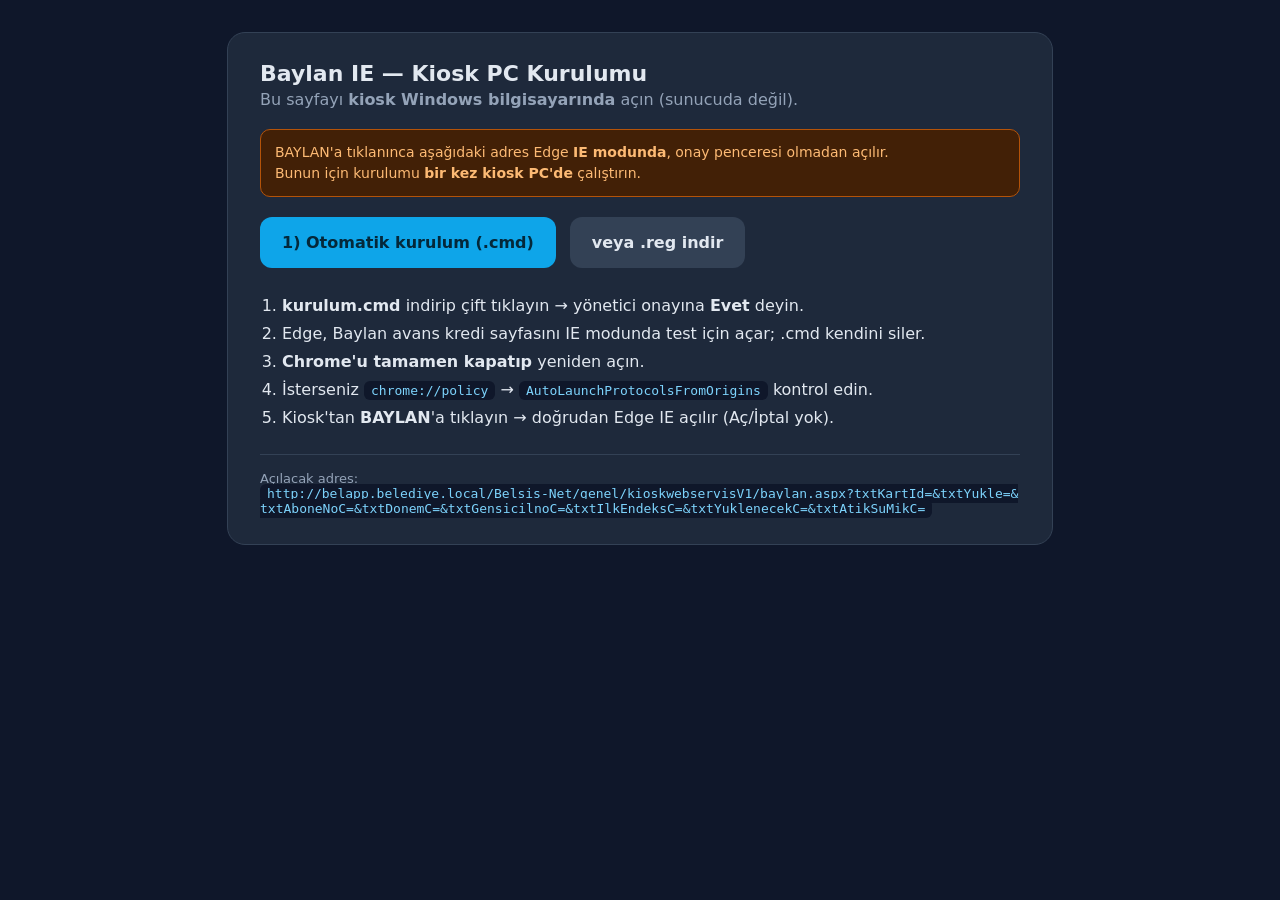
==== public/baylan-ie/index.html @ 573512c0 "s" ====
<!doctype html>
<html lang="tr">
<head>
<meta charset="utf-8">
<meta name="viewport" content="width=device-width, initial-scale=1">
<title>Kırklareli Kiosk · Baylan Kurulum</title>
<style>
  body { font-family: system-ui, Segoe UI, Arial, sans-serif; background:#0f172a; color:#e2e8f0; margin:0; padding:32px; }
  .card { max-width:760px; margin:0 auto; background:#1e293b; border:1px solid #334155; border-radius:18px; padding:28px 32px; }
  h1 { font-size:22px; margin:0 0 4px; }
  p.sub { color:#94a3b8; margin:0 0 20px; }
  .warn { background:#422006; border:1px solid #b45309; color:#fdba74; padding:12px 14px; border-radius:10px; margin-bottom:20px; font-size:14px; line-height:1.5; }
  .btns { display:flex; gap:14px; flex-wrap:wrap; margin:16px 0 24px; }
  a.btn { display:inline-block; text-decoration:none; font-weight:700; padding:16px 22px; border-radius:12px; }
  a.primary { background:#0ea5e9; color:#04283a; }
  a.secondary { background:#334155; color:#e2e8f0; }
  ol { line-height:1.75; padding-left:22px; }
  code { background:#0f172a; padding:2px 7px; border-radius:6px; color:#7dd3fc; word-break:break-all; }
  .note { margin-top:22px; font-size:13px; color:#94a3b8; border-top:1px solid #334155; padding-top:16px; }
</style>
</head>
<body>
<div class="card">
  <h1>Baylan IE — Kiosk PC Kurulumu</h1>
  <p class="sub">Bu sayfayı <b>kiosk Windows bilgisayarında</b> açın (sunucuda değil).</p>

  <div class="warn">
    BAYLAN'a tıklanınca aşağıdaki adres Edge <b>IE modunda</b>, onay penceresi olmadan açılır.<br>
    Bunun için kurulumu <b>bir kez kiosk PC'de</b> çalıştırın.
  </div>

  <div class="btns">
    <a class="btn primary" href="kurulum.cmd" download>1) Otomatik kurulum (.cmd)</a>
    <a class="btn secondary" href="kurulum.reg" download>veya .reg indir</a>
  </div>

  <ol>
    <li><b>kurulum.cmd</b> indirip çift tıklayın → yönetici onayına <b>Evet</b> deyin.</li>
    <li>Edge, Baylan avans kredi sayfasını IE modunda test için açar; .cmd kendini siler.</li>
    <li><b>Chrome'u tamamen kapatıp</b> yeniden açın.</li>
    <li>İsterseniz <code>chrome://policy</code> → <code>AutoLaunchProtocolsFromOrigins</code> kontrol edin.</li>
    <li>Kiosk'tan <b>BAYLAN</b>'a tıklayın → doğrudan Edge IE açılır (Aç/İptal yok).</li>
  </ol>

  <div class="note">
    Açılacak adres:<br><code>http://belapp.belediye.local/Belsis-Net/genel/kioskwebservisV1/baylan.aspx?txtKartId=&amp;txtYukle=&amp;txtAboneNoC=&amp;txtDonemC=&amp;txtGensicilnoC=&amp;txtIlkEndeksC=&amp;txtYuklenecekC=&amp;txtAtikSuMikC=</code>
  </div>
</div>
</body>
</html>
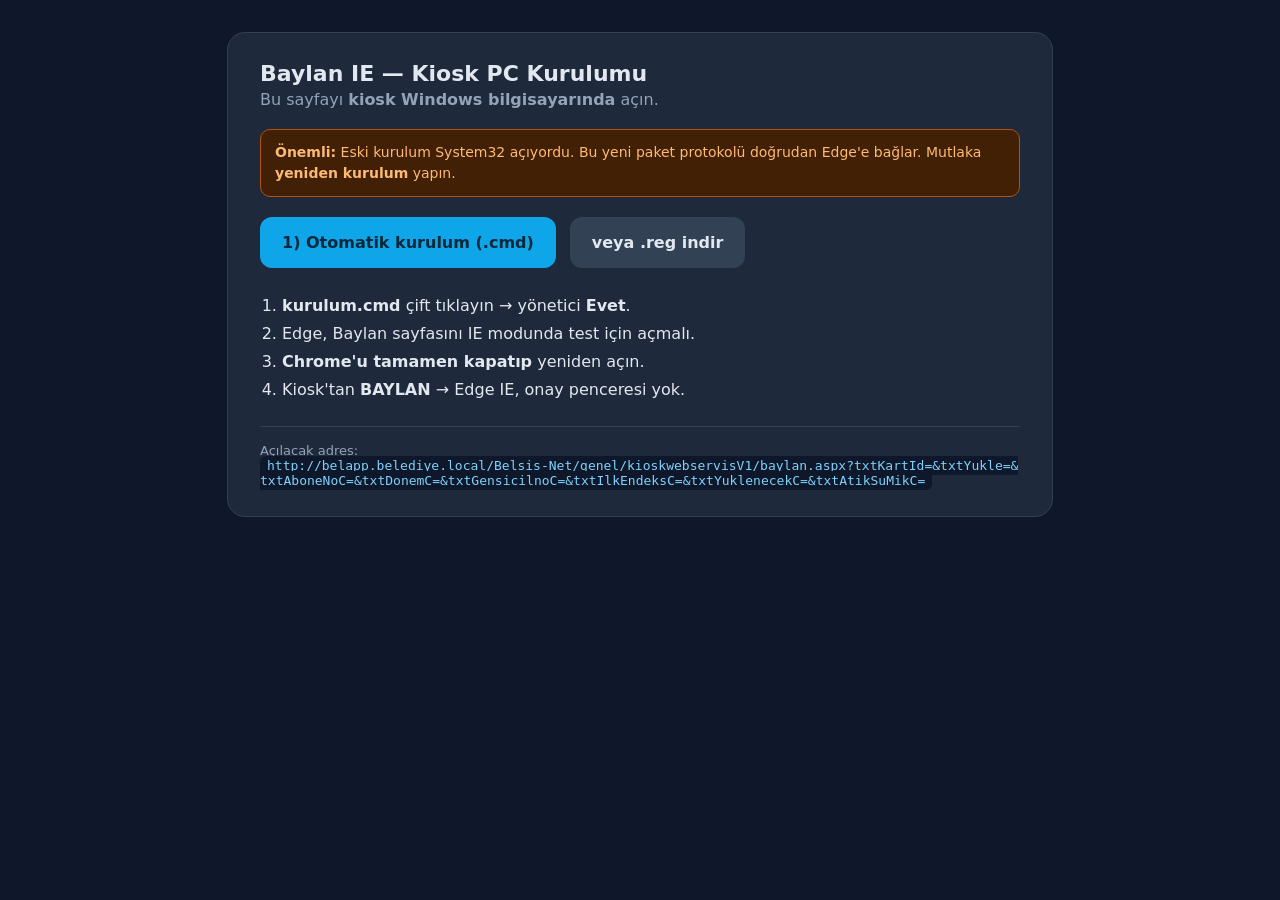
==== commit 123b3d05: "s" ====
--- a/public/baylan-ie/index.html
+++ b/public/baylan-ie/index.html
@@ -22,11 +22,11 @@
 <body>
 <div class="card">
   <h1>Baylan IE — Kiosk PC Kurulumu</h1>
-  <p class="sub">Bu sayfayı <b>kiosk Windows bilgisayarında</b> açın (sunucuda değil).</p>
+  <p class="sub">Bu sayfayı <b>kiosk Windows bilgisayarında</b> açın.</p>
 
   <div class="warn">
-    BAYLAN'a tıklanınca aşağıdaki adres Edge <b>IE modunda</b>, onay penceresi olmadan açılır.<br>
-    Bunun için kurulumu <b>bir kez kiosk PC'de</b> çalıştırın.
+    <b>Önemli:</b> Eski kurulum System32 açıyordu. Bu yeni paket protokolü
+    doğrudan Edge'e bağlar. Mutlaka <b>yeniden kurulum</b> yapın.
   </div>
 
   <div class="btns">
@@ -35,11 +35,10 @@
   </div>
 
   <ol>
-    <li><b>kurulum.cmd</b> indirip çift tıklayın → yönetici onayına <b>Evet</b> deyin.</li>
-    <li>Edge, Baylan avans kredi sayfasını IE modunda test için açar; .cmd kendini siler.</li>
+    <li><b>kurulum.cmd</b> çift tıklayın → yönetici <b>Evet</b>.</li>
+    <li>Edge, Baylan sayfasını IE modunda test için açmalı.</li>
     <li><b>Chrome'u tamamen kapatıp</b> yeniden açın.</li>
-    <li>İsterseniz <code>chrome://policy</code> → <code>AutoLaunchProtocolsFromOrigins</code> kontrol edin.</li>
-    <li>Kiosk'tan <b>BAYLAN</b>'a tıklayın → doğrudan Edge IE açılır (Aç/İptal yok).</li>
+    <li>Kiosk'tan <b>BAYLAN</b> → Edge IE, onay penceresi yok.</li>
   </ol>
 
   <div class="note">
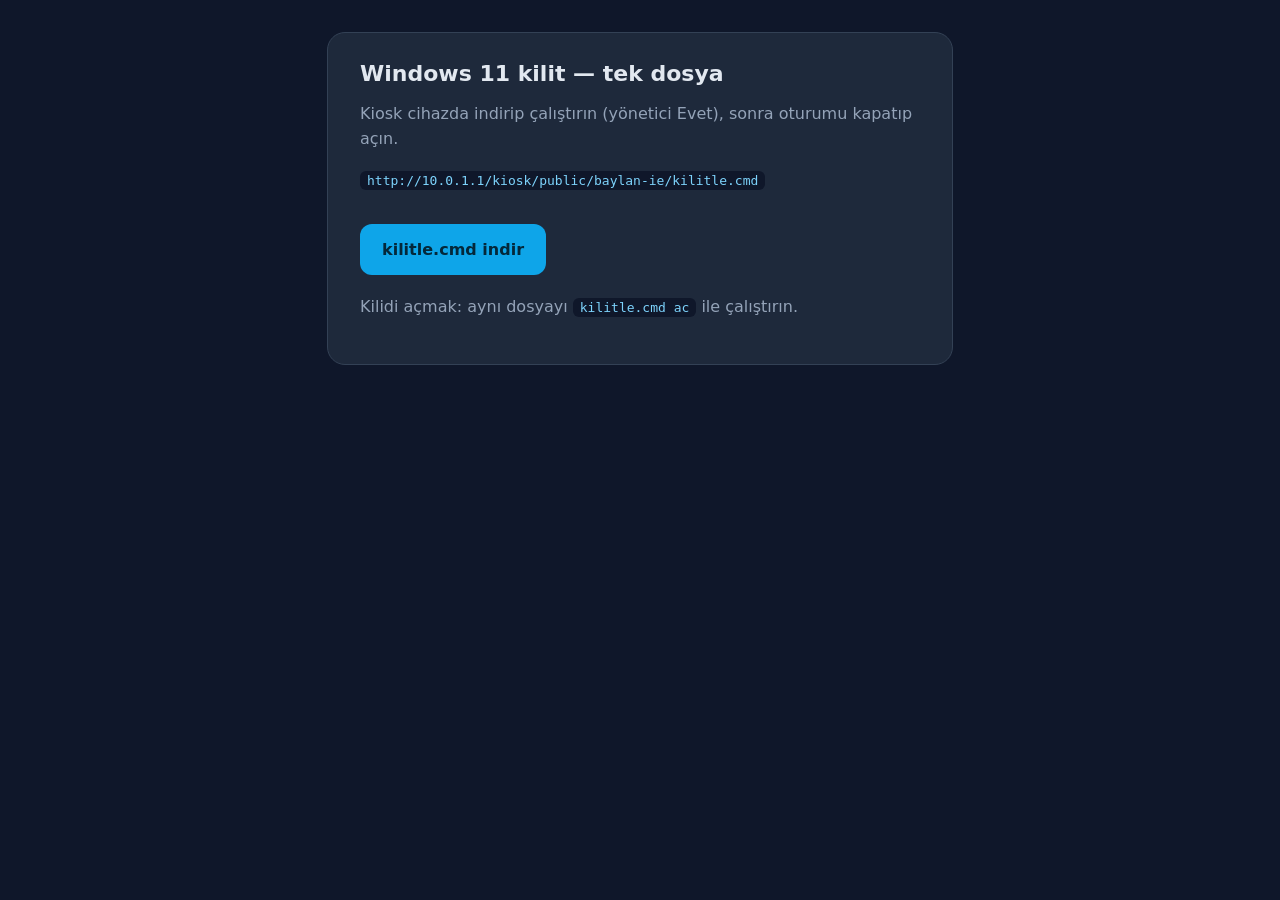
==== commit 688ed664: "s" ====
--- a/public/baylan-ie/index.html
+++ b/public/baylan-ie/index.html
@@ -3,47 +3,23 @@
 <head>
 <meta charset="utf-8">
 <meta name="viewport" content="width=device-width, initial-scale=1">
-<title>Kırklareli Kiosk · Baylan Kurulum</title>
+<title>Kırklareli Kiosk · Kilit</title>
 <style>
   body { font-family: system-ui, Segoe UI, Arial, sans-serif; background:#0f172a; color:#e2e8f0; margin:0; padding:32px; }
-  .card { max-width:760px; margin:0 auto; background:#1e293b; border:1px solid #334155; border-radius:18px; padding:28px 32px; }
-  h1 { font-size:22px; margin:0 0 4px; }
-  p.sub { color:#94a3b8; margin:0 0 20px; }
-  .warn { background:#422006; border:1px solid #b45309; color:#fdba74; padding:12px 14px; border-radius:10px; margin-bottom:20px; font-size:14px; line-height:1.5; }
-  .btns { display:flex; gap:14px; flex-wrap:wrap; margin:16px 0 24px; }
-  a.btn { display:inline-block; text-decoration:none; font-weight:700; padding:16px 22px; border-radius:12px; }
-  a.primary { background:#0ea5e9; color:#04283a; }
-  a.secondary { background:#334155; color:#e2e8f0; }
-  ol { line-height:1.75; padding-left:22px; }
+  .card { max-width:560px; margin:0 auto; background:#1e293b; border:1px solid #334155; border-radius:18px; padding:28px 32px; }
+  h1 { font-size:22px; margin:0 0 12px; }
+  p { color:#94a3b8; line-height:1.55; }
+  a.btn { display:inline-block; margin-top:16px; text-decoration:none; font-weight:700; padding:16px 22px; border-radius:12px; background:#0ea5e9; color:#04283a; }
   code { background:#0f172a; padding:2px 7px; border-radius:6px; color:#7dd3fc; word-break:break-all; }
-  .note { margin-top:22px; font-size:13px; color:#94a3b8; border-top:1px solid #334155; padding-top:16px; }
 </style>
 </head>
 <body>
 <div class="card">
-  <h1>Baylan IE — Kiosk PC Kurulumu</h1>
-  <p class="sub">Bu sayfayı <b>kiosk Windows bilgisayarında</b> açın.</p>
-
-  <div class="warn">
-    <b>Önemli:</b> Eski kurulum System32 açıyordu. Bu yeni paket protokolü
-    doğrudan Edge'e bağlar. Mutlaka <b>yeniden kurulum</b> yapın.
-  </div>
-
-  <div class="btns">
-    <a class="btn primary" href="kurulum.cmd" download>1) Otomatik kurulum (.cmd)</a>
-    <a class="btn secondary" href="kurulum.reg" download>veya .reg indir</a>
-  </div>
-
-  <ol>
-    <li><b>kurulum.cmd</b> çift tıklayın → yönetici <b>Evet</b>.</li>
-    <li>Edge, Baylan sayfasını IE modunda test için açmalı.</li>
-    <li><b>Chrome'u tamamen kapatıp</b> yeniden açın.</li>
-    <li>Kiosk'tan <b>BAYLAN</b> → Edge IE, onay penceresi yok.</li>
-  </ol>
-
-  <div class="note">
-    Açılacak adres:<br><code>http://belapp.belediye.local/Belsis-Net/genel/kioskwebservisV1/baylan.aspx?txtKartId=&amp;txtYukle=&amp;txtAboneNoC=&amp;txtDonemC=&amp;txtGensicilnoC=&amp;txtIlkEndeksC=&amp;txtYuklenecekC=&amp;txtAtikSuMikC=</code>
-  </div>
+  <h1>Windows 11 kilit — tek dosya</h1>
+  <p>Kiosk cihazda indirip çalıştırın (yönetici Evet), sonra oturumu kapatıp açın.</p>
+  <p><code>http://10.0.1.1/kiosk/public/baylan-ie/kilitle.cmd</code></p>
+  <a class="btn" href="kilitle.cmd">kilitle.cmd indir</a>
+  <p style="margin-top:20px">Kilidi açmak: aynı dosyayı <code>kilitle.cmd ac</code> ile çalıştırın.</p>
 </div>
 </body>
-</html>+</html>
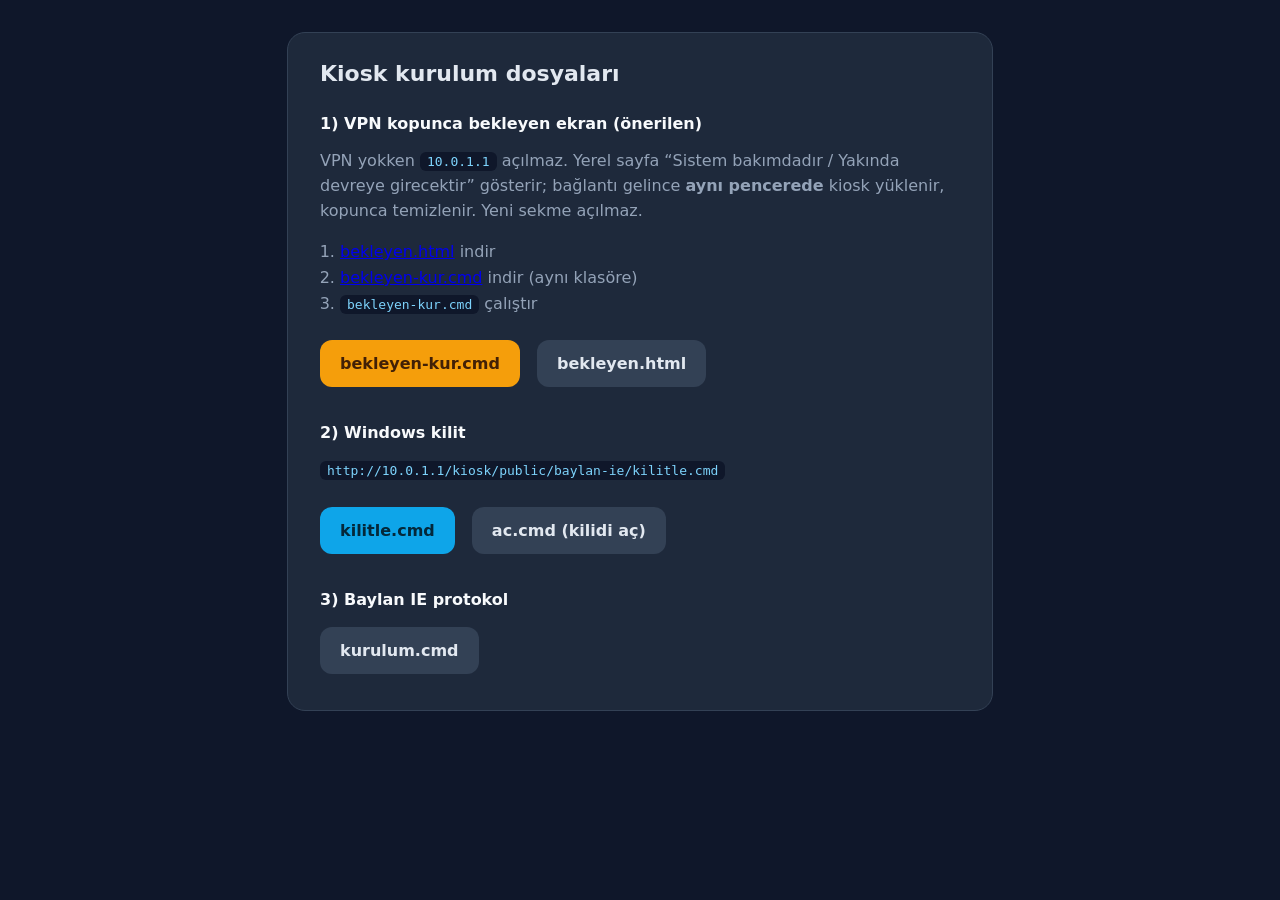
==== commit 35ba54c1: "s" ====
--- a/public/baylan-ie/index.html
+++ b/public/baylan-ie/index.html
@@ -3,23 +3,41 @@
 <head>
 <meta charset="utf-8">
 <meta name="viewport" content="width=device-width, initial-scale=1">
-<title>Kırklareli Kiosk · Kilit</title>
+<title>Kırklareli Kiosk · Kurulum</title>
 <style>
   body { font-family: system-ui, Segoe UI, Arial, sans-serif; background:#0f172a; color:#e2e8f0; margin:0; padding:32px; }
-  .card { max-width:560px; margin:0 auto; background:#1e293b; border:1px solid #334155; border-radius:18px; padding:28px 32px; }
+  .card { max-width:640px; margin:0 auto; background:#1e293b; border:1px solid #334155; border-radius:18px; padding:28px 32px; }
   h1 { font-size:22px; margin:0 0 12px; }
+  h2 { font-size:16px; margin:28px 0 10px; color:#f8fafc; }
   p { color:#94a3b8; line-height:1.55; }
-  a.btn { display:inline-block; margin-top:16px; text-decoration:none; font-weight:700; padding:16px 22px; border-radius:12px; background:#0ea5e9; color:#04283a; }
+  a.btn { display:inline-block; margin:8px 12px 8px 0; text-decoration:none; font-weight:700; padding:14px 20px; border-radius:12px; background:#0ea5e9; color:#04283a; }
+  a.btn.secondary { background:#334155; color:#e2e8f0; }
+  a.btn.warn { background:#f59e0b; color:#422006; }
   code { background:#0f172a; padding:2px 7px; border-radius:6px; color:#7dd3fc; word-break:break-all; }
+  ol { color:#94a3b8; line-height:1.6; padding-left:1.25rem; }
 </style>
 </head>
 <body>
 <div class="card">
-  <h1>Windows 11 kilit — tek dosya</h1>
-  <p>Kiosk cihazda indirip çalıştırın (yönetici Evet), sonra oturumu kapatıp açın.</p>
+  <h1>Kiosk kurulum dosyaları</h1>
+
+  <h2>1) VPN kopunca bekleyen ekran (önerilen)</h2>
+  <p>VPN yokken <code>10.0.1.1</code> açılmaz. Yerel sayfa “Sistem bakımdadır / Yakında devreye girecektir” gösterir; bağlantı gelince <strong>aynı pencerede</strong> kiosk yüklenir, kopunca temizlenir. Yeni sekme açılmaz.</p>
+  <ol>
+    <li><a href="bekleyen.html">bekleyen.html</a> indir</li>
+    <li><a href="bekleyen-kur.cmd">bekleyen-kur.cmd</a> indir (aynı klasöre)</li>
+    <li><code>bekleyen-kur.cmd</code> çalıştır</li>
+  </ol>
+  <a class="btn warn" href="bekleyen-kur.cmd">bekleyen-kur.cmd</a>
+  <a class="btn secondary" href="bekleyen.html">bekleyen.html</a>
+
+  <h2>2) Windows kilit</h2>
   <p><code>http://10.0.1.1/kiosk/public/baylan-ie/kilitle.cmd</code></p>
-  <a class="btn" href="kilitle.cmd">kilitle.cmd indir</a>
-  <p style="margin-top:20px">Kilidi açmak: aynı dosyayı <code>kilitle.cmd ac</code> ile çalıştırın.</p>
+  <a class="btn" href="kilitle.cmd">kilitle.cmd</a>
+  <a class="btn secondary" href="ac.cmd">ac.cmd (kilidi aç)</a>
+
+  <h2>3) Baylan IE protokol</h2>
+  <a class="btn secondary" href="kurulum.cmd">kurulum.cmd</a>
 </div>
 </body>
 </html>
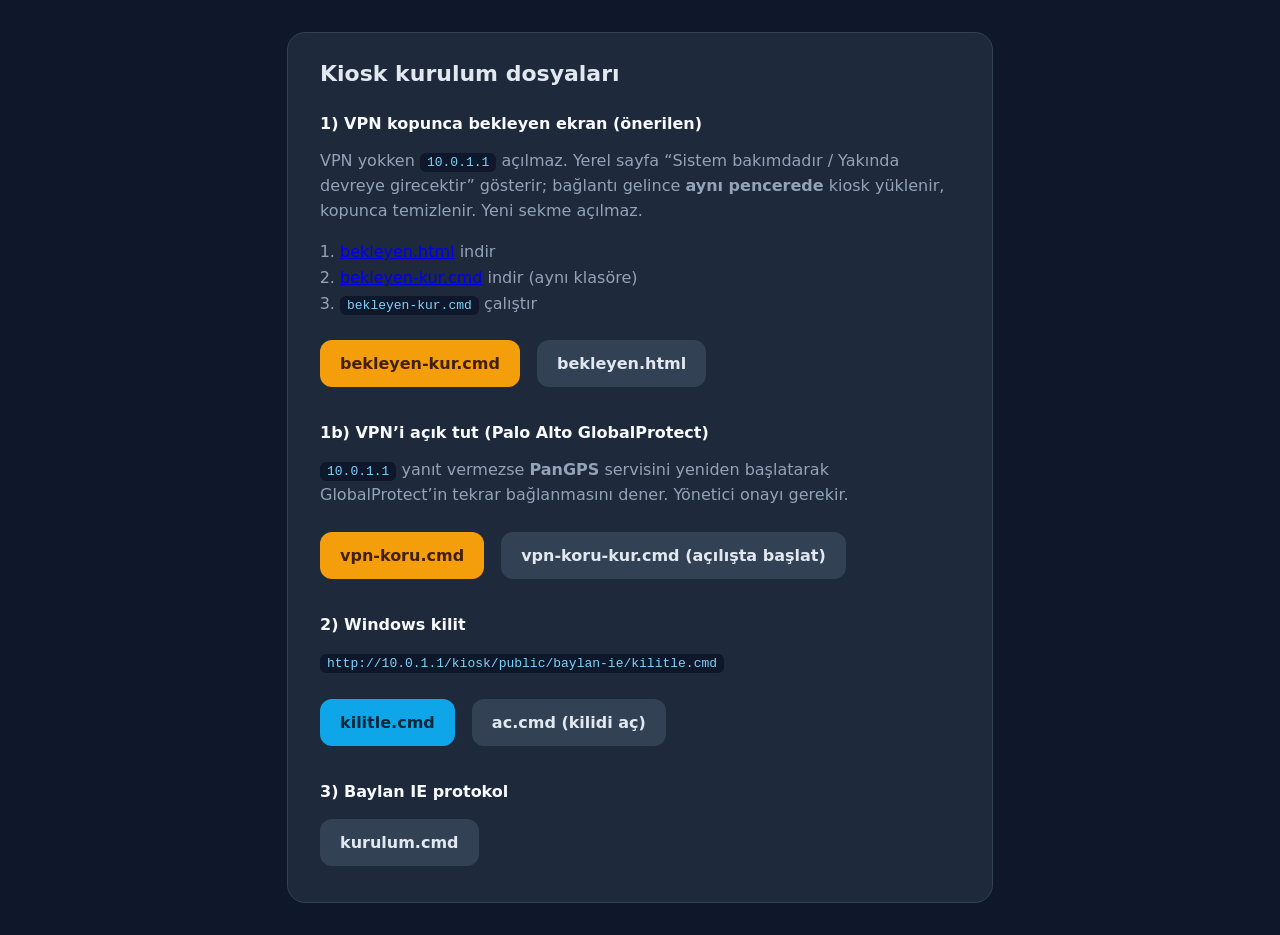
==== commit 8ac15cad: "s" ====
--- a/public/baylan-ie/index.html
+++ b/public/baylan-ie/index.html
@@ -31,6 +31,11 @@
   <a class="btn warn" href="bekleyen-kur.cmd">bekleyen-kur.cmd</a>
   <a class="btn secondary" href="bekleyen.html">bekleyen.html</a>
 
+  <h2>1b) VPN’i açık tut (Palo Alto GlobalProtect)</h2>
+  <p><code>10.0.1.1</code> yanıt vermezse <strong>PanGPS</strong> servisini yeniden başlatarak GlobalProtect’in tekrar bağlanmasını dener. Yönetici onayı gerekir.</p>
+  <a class="btn warn" href="vpn-koru.cmd">vpn-koru.cmd</a>
+  <a class="btn secondary" href="vpn-koru-kur.cmd">vpn-koru-kur.cmd (açılışta başlat)</a>
+
   <h2>2) Windows kilit</h2>
   <p><code>http://10.0.1.1/kiosk/public/baylan-ie/kilitle.cmd</code></p>
   <a class="btn" href="kilitle.cmd">kilitle.cmd</a>
